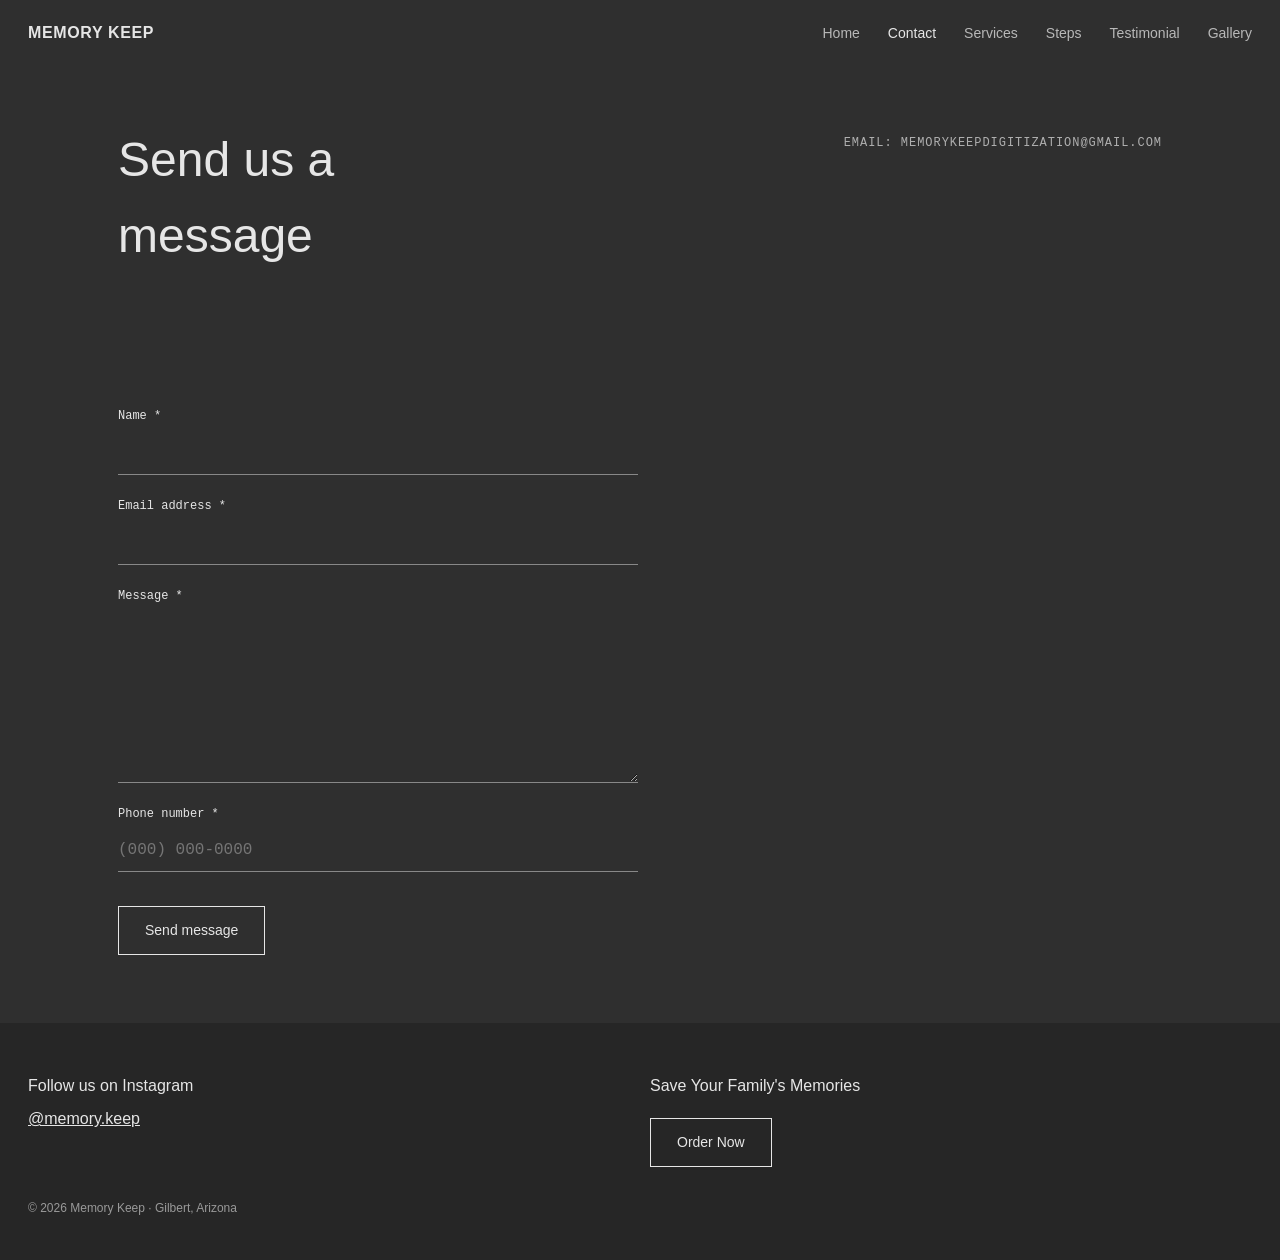
==== contact.html @ 7ad7e97f "Initial commit: Memory Keep static site Co-Authored-By: Claude Opus 5.5 <noreply@anthropic.com>" ====
<!DOCTYPE html>
<html lang="en"><head><meta charset="utf-8"><meta name="viewport" content="width=device-width,initial-scale=1">
<title>Contact - Memory Keep</title>
<meta name="description" content="Memory Keep, Gilbert, Arizona. Film slide digitization by image recapture.">
<link rel="stylesheet" href="style.css"></head>
<body class="">
<header><a class="logo" href="index.html">MEMORY KEEP</a>
<button class="menu" aria-label="Menu" onclick="document.body.classList.toggle('open')"><span></span><span></span><span></span></button>
<nav><ul><li><a href="index.html">Home</a></li><li><a href="contact.html" class=active>Contact</a></li><li><a href="services.html">Services</a></li><li><a href="steps.html">Steps</a></li><li><a href="testimonial.html">Testimonial</a></li><li><a href="gallery.html">Gallery</a></li></ul></nav></header>
<main>
<section class="wrap two"><div><h1>Send us a message</h1></div><div class="right"><p class="label">Email: memorykeepdigitization@gmail.com</p></div></section>
<section class="wrap"><form id="f" action="https://formspree.io/f/YOUR_FORM_ID" method="POST">
<label>Name *<input name="name" required></label>
<label>Email address *<input type="email" name="email" required></label>
<label>Message *<textarea name="message" rows="6" required></textarea></label>
<label>Phone number *<input type="tel" name="phone" placeholder="(000) 000-0000" required></label>
<input type="text" name="_gotcha" style="display:none" tabindex="-1" autocomplete="off">
<button class="btn" type="submit">Send message</button><p id="status" class="small"></p></form></section>
<script>
const f=document.getElementById('f'),s=document.getElementById('status');
f.addEventListener('submit',async e=>{e.preventDefault();s.textContent='Sending...';
try{const r=await fetch(f.action,{method:'POST',body:new FormData(f),headers:{Accept:'application/json'}});
if(r.ok){f.reset();s.textContent='Thank you. Your message has been sent.';}else{s.textContent='Something went wrong. Please email us directly.';}}
catch(x){s.textContent='Something went wrong. Please email us directly.';}});
</script></main>
<footer><div><h4>Follow us on Instagram</h4><a href="https://www.instagram.com/memory.keep" target="_blank" rel="noopener">@memory.keep</a></div>
<div><h4>Save Your Family's Memories</h4><a class="btn" href="contact.html">Order Now</a></div>
<p class="small">&copy; 2026 Memory Keep &middot; Gilbert, Arizona</p></footer>
</body></html>
---- style.css ----
*{box-sizing:border-box}body{margin:0;background:#2f2f2f;color:#e6e6e6;font-family:"Helvetica Neue",Helvetica,Arial,sans-serif;line-height:1.6}
a{color:inherit}header{display:flex;justify-content:space-between;align-items:center;padding:20px 28px;position:absolute;top:0;left:0;right:0;z-index:5}
body:not(.home) header{position:relative}.logo{text-decoration:none;font-weight:700;letter-spacing:.04em}
nav ul{list-style:none;display:flex;gap:28px;margin:0;padding:0}nav a{text-decoration:none;font-size:14px;opacity:.75}nav a:hover,nav a.active{opacity:1}
.menu{display:none;background:none;border:0;cursor:pointer;padding:6px}.menu span{display:block;width:22px;height:2px;background:#e6e6e6;margin:5px 0}
.hero{min-height:100vh;display:flex;flex-direction:column;justify-content:center;padding:120px 28px 60px;background:linear-gradient(rgba(30,30,30,.55),rgba(30,30,30,.75)),url(images/hero.jpg) center/cover #3a3a3a}
.hero h1{font-size:clamp(34px,5vw,64px);font-weight:400;max-width:640px;line-height:1.1;margin:0 0 20px}.hero p{max-width:520px}
.wrap{max-width:1100px;margin:0 auto;padding:56px 28px}.two{display:grid;grid-template-columns:1fr 2fr;gap:40px}.right{text-align:right}
h1{font-size:clamp(30px,4vw,48px);font-weight:400;margin:0 0 20px}h2{font-size:26px;font-weight:400;margin:0 0 16px}
.label{font-family:ui-monospace,Menlo,Consolas,monospace;font-size:12px;letter-spacing:.08em;text-transform:uppercase;opacity:.7}
.btn{display:inline-block;border:1px solid #e6e6e6;padding:12px 26px;text-decoration:none;background:none;color:inherit;font:inherit;font-size:14px;cursor:pointer;margin-top:12px}.btn:hover{background:#e6e6e6;color:#2f2f2f}
.quote blockquote,blockquote.big{margin:0;font-size:clamp(22px,3vw,34px);line-height:1.3}cite{display:block;margin-top:14px;font-size:14px;font-style:normal;opacity:.7}
.cta{text-align:center;padding:90px 28px;background:#262626}.cta p{max-width:560px;margin:0 auto 10px}
.cards{display:grid;grid-template-columns:1fr 1fr;gap:28px}.card{border:1px solid #555;padding:32px}.card ul{padding-left:18px;font-size:14px}.price{font-size:28px;margin:24px 0 0}
.ba{display:grid;grid-template-columns:1fr 1fr;gap:16px;margin-top:20px}.ba figure{margin:0}.ba img{width:100%;display:block}.ba figcaption{margin-top:6px;font-size:12px;opacity:.7;text-transform:uppercase}.ba .ph{min-height:140px;background:#3a3a3a}.ba .ph img{display:none}
.steps{display:grid;grid-template-columns:repeat(2,1fr);gap:40px;margin-bottom:20px}
.story p{max-width:760px}.sig{opacity:.8}
.grid{display:grid;grid-template-columns:repeat(auto-fill,minmax(220px,1fr));gap:12px}.grid img{width:100%;height:100%;object-fit:cover;display:block}
form{max-width:520px}label{display:block;font-family:ui-monospace,Menlo,Consolas,monospace;font-size:12px;margin-bottom:22px}
input,textarea{display:block;width:100%;background:none;border:0;border-bottom:1px solid #888;color:inherit;font:inherit;font-size:16px;padding:8px 0;margin-top:6px;outline:none}input:focus,textarea:focus{border-color:#fff}
footer{display:grid;grid-template-columns:1fr 1fr;gap:20px;padding:50px 28px 30px;background:#262626}footer h4{font-weight:400;margin:0 0 8px}.small{font-size:12px;opacity:.6;grid-column:1/-1}
@media(max-width:760px){.menu{display:block}nav{display:none;position:absolute;top:64px;right:0;left:0;background:#262626;padding:16px 28px}body.open nav{display:block}nav ul{flex-direction:column}
.two,.cards,.steps,footer{grid-template-columns:1fr}.right{text-align:left}}
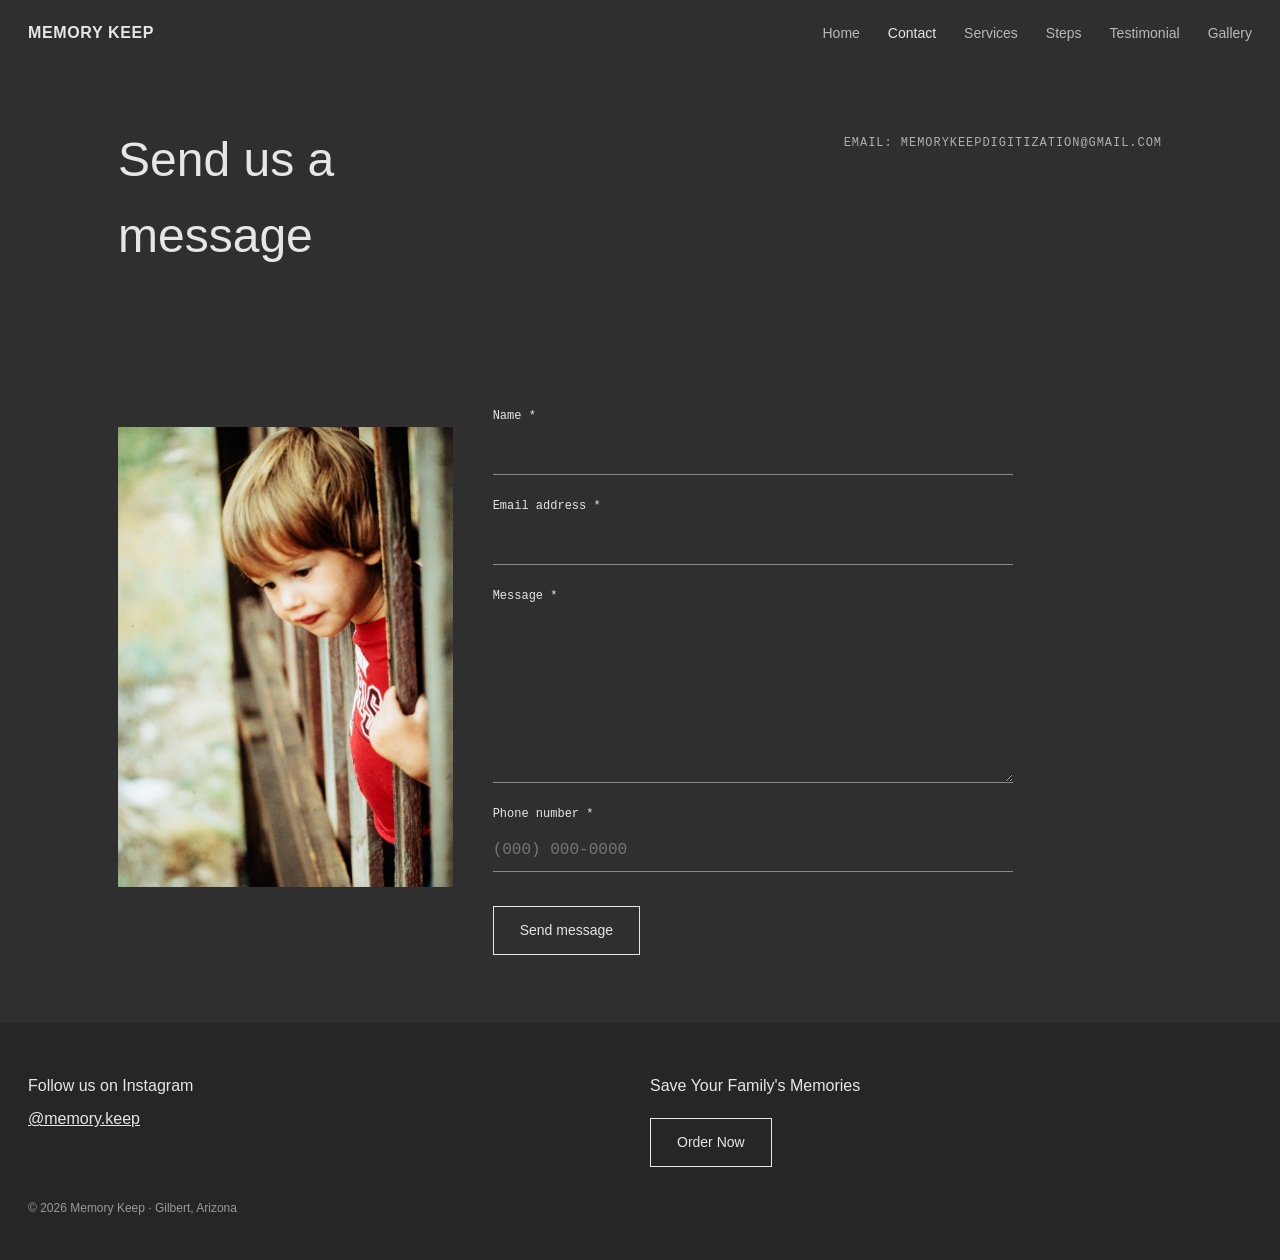
==== commit 25e4906d: "Match live site: page photos, before/after, Steven's photos, full gallery - Add photos to home, serv" ====
--- a/contact.html
+++ b/contact.html
@@ -2,6 +2,8 @@
 <html lang="en"><head><meta charset="utf-8"><meta name="viewport" content="width=device-width,initial-scale=1">
 <title>Contact - Memory Keep</title>
 <meta name="description" content="Memory Keep, Gilbert, Arizona. Film slide digitization by image recapture.">
+<link rel="icon" href="favicon.png">
+<meta property="og:site_name" content="Memory Keep"><meta property="og:image" content="https://memorykeep.us/images/logo.png">
 <link rel="stylesheet" href="style.css"></head>
 <body class="">
 <header><a class="logo" href="index.html">MEMORY KEEP</a>
@@ -9,7 +11,7 @@
 <nav><ul><li><a href="index.html">Home</a></li><li><a href="contact.html" class=active>Contact</a></li><li><a href="services.html">Services</a></li><li><a href="steps.html">Steps</a></li><li><a href="testimonial.html">Testimonial</a></li><li><a href="gallery.html">Gallery</a></li></ul></nav></header>
 <main>
 <section class="wrap two"><div><h1>Send us a message</h1></div><div class="right"><p class="label">Email: memorykeepdigitization@gmail.com</p></div></section>
-<section class="wrap"><form id="f" action="https://formspree.io/f/YOUR_FORM_ID" method="POST">
+<section class="wrap two contact"><img class="side" src="images/contact.jpg" alt="Restored family slide" loading="lazy"><form id="f" action="https://formspree.io/f/YOUR_FORM_ID" method="POST">
 <label>Name *<input name="name" required></label>
 <label>Email address *<input type="email" name="email" required></label>
 <label>Message *<textarea name="message" rows="6" required></textarea></label>
--- a/style.css
+++ b/style.css
@@ -21,3 +21,10 @@
 footer{display:grid;grid-template-columns:1fr 1fr;gap:20px;padding:50px 28px 30px;background:#262626}footer h4{font-weight:400;margin:0 0 8px}.small{font-size:12px;opacity:.6;grid-column:1/-1}
 @media(max-width:760px){.menu{display:block}nav{display:none;position:absolute;top:64px;right:0;left:0;background:#262626;padding:16px 28px}body.open nav{display:block}nav ul{flex-direction:column}
 .two,.cards,.steps,footer{grid-template-columns:1fr}.right{text-align:left}}
+.side{width:100%;max-height:460px;object-fit:cover;display:block;margin-top:20px}
+.photo-quote,.page-hero,.cta{background-size:cover;background-position:center}.photo-quote .wrap{padding:110px 28px}
+.strip{display:grid;grid-template-columns:repeat(3,1fr);gap:12px;margin:36px 0 8px}.strip img{width:100%;aspect-ratio:4/3;object-fit:cover;display:block}
+.page-hero .wrap{padding:90px 28px}.contact{align-items:start}
+.photos{display:grid;grid-template-columns:repeat(auto-fit,minmax(180px,1fr));gap:12px}.photos img{width:100%;aspect-ratio:3/2;object-fit:cover;display:block}.photos.two-up{grid-template-columns:1fr 1fr;margin-bottom:40px}
+blockquote.pull{margin:0;max-width:760px;font-size:22px;line-height:1.4;font-style:italic;opacity:.9}
+@media(max-width:760px){.strip,.photos.two-up{grid-template-columns:1fr}}
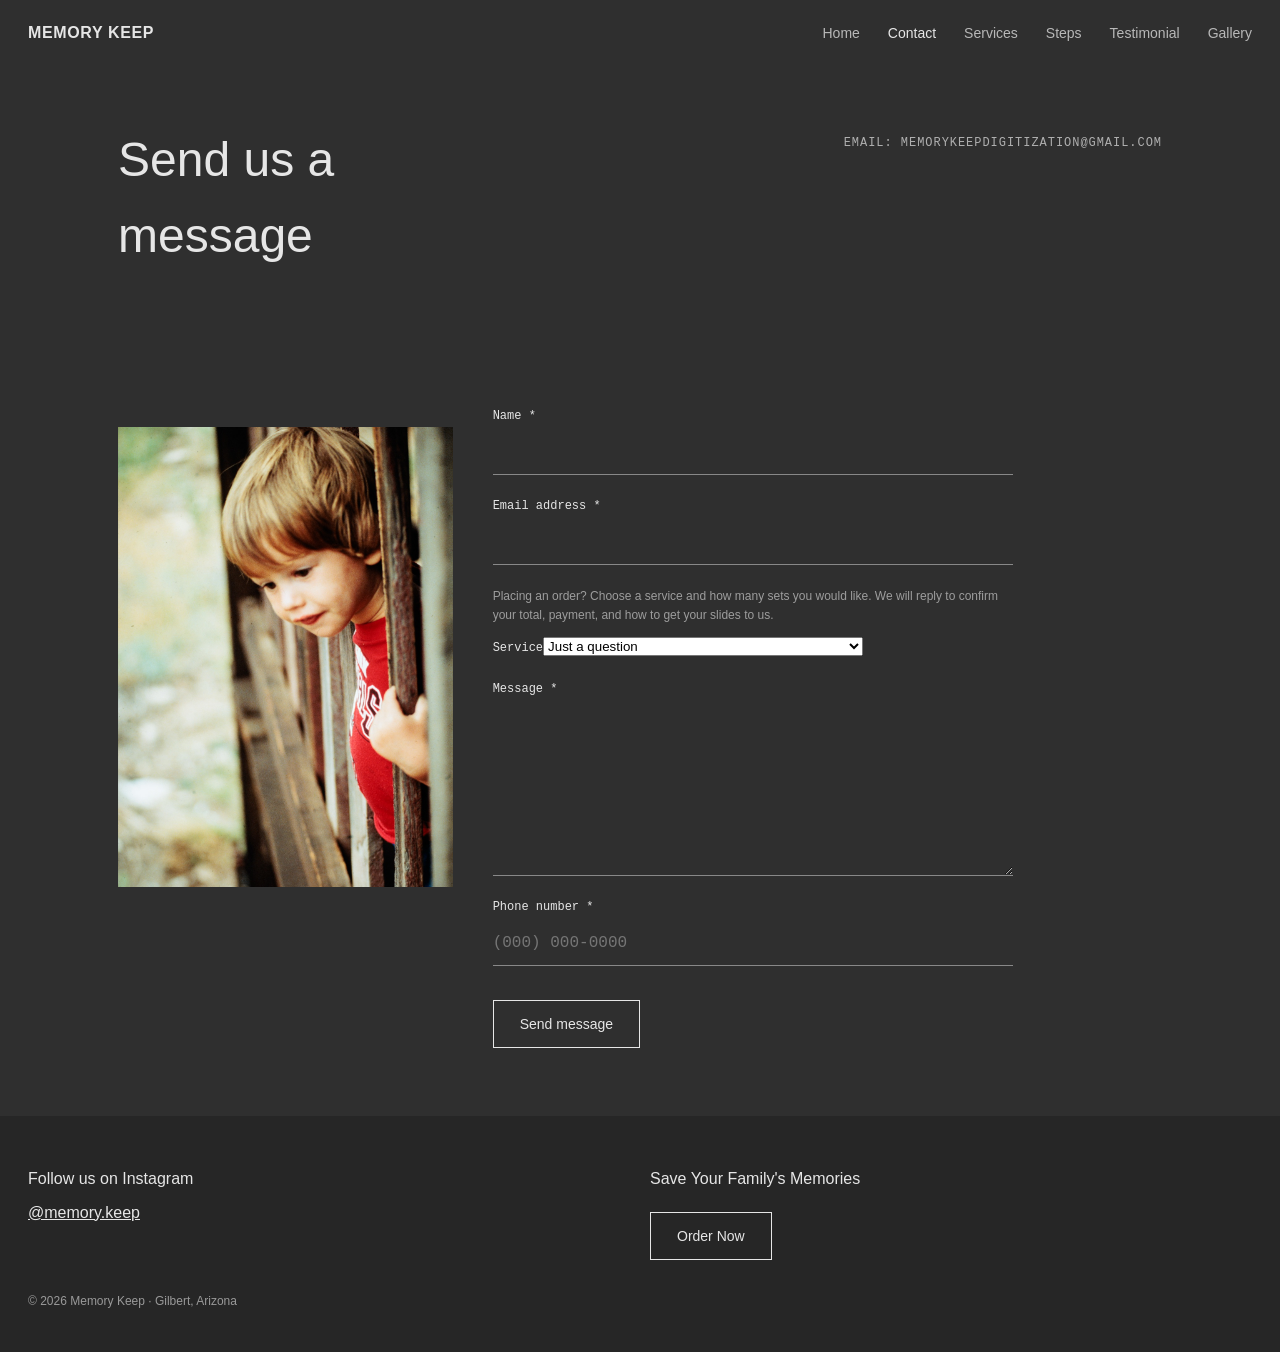
==== commit 578ee1bd: "Connect contact form to Formspree Co-Authored-By: Claude Opus 5.5 <noreply@anthropic.com>" ====
--- a/contact.html
+++ b/contact.html
@@ -11,21 +11,26 @@
 <nav><ul><li><a href="index.html">Home</a></li><li><a href="contact.html" class=active>Contact</a></li><li><a href="services.html">Services</a></li><li><a href="steps.html">Steps</a></li><li><a href="testimonial.html">Testimonial</a></li><li><a href="gallery.html">Gallery</a></li></ul></nav></header>
 <main>
 <section class="wrap two"><div><h1>Send us a message</h1></div><div class="right"><p class="label">Email: memorykeepdigitization@gmail.com</p></div></section>
-<section class="wrap two contact"><img class="side" src="images/contact.jpg" alt="Restored family slide" loading="lazy"><form id="f" action="https://formspree.io/f/YOUR_FORM_ID" method="POST">
+<section class="wrap two contact"><img class="side" src="images/contact.jpg" alt="Restored family slide" loading="lazy"><form id="f" action="https://formspree.io/f/xdeeqzka" method="POST">
 <label>Name *<input name="name" required></label>
 <label>Email address *<input type="email" name="email" required></label>
+<p class="small note">Placing an order? Choose a service and how many sets you would like. We will reply to confirm your total, payment, and how to get your slides to us.</p>
+<label>Service<select name="service" id="service"><option value="Question">Just a question</option><option value="Order (service not chosen yet)" data-key="order">Order, not sure which service yet</option><option value="Recapture, $100 per set of 200" data-key="recapture">Recapture: $100 per set of 200 slides</option><option value="Recapture and Restore, $200 per set of 200" data-key="restore">Recapture and Restore: $200 per set of 200 slides</option></select></label>
+<label id="setsRow">Number of sets (200 slides each)<input type="number" name="sets" min="1" value="1" inputmode="numeric"></label>
 <label>Message *<textarea name="message" rows="6" required></textarea></label>
 <label>Phone number *<input type="tel" name="phone" placeholder="(000) 000-0000" required></label>
 <input type="text" name="_gotcha" style="display:none" tabindex="-1" autocomplete="off">
 <button class="btn" type="submit">Send message</button><p id="status" class="small"></p></form></section>
 <script>
-const f=document.getElementById('f'),s=document.getElementById('status');
+const f=document.getElementById('f'),s=document.getElementById('status'),sv=document.getElementById('service'),sr=document.getElementById('setsRow');
+const k=new URLSearchParams(location.search).get('service');const o=k&&sv.querySelector('[data-key="'+k+'"]');if(o)o.selected=true;
+const upd=()=>{sr.style.display=sv.value==='Question'?'none':''};sv.addEventListener('change',upd);upd();
 f.addEventListener('submit',async e=>{e.preventDefault();s.textContent='Sending...';
 try{const r=await fetch(f.action,{method:'POST',body:new FormData(f),headers:{Accept:'application/json'}});
 if(r.ok){f.reset();s.textContent='Thank you. Your message has been sent.';}else{s.textContent='Something went wrong. Please email us directly.';}}
 catch(x){s.textContent='Something went wrong. Please email us directly.';}});
 </script></main>
 <footer><div><h4>Follow us on Instagram</h4><a href="https://www.instagram.com/memory.keep" target="_blank" rel="noopener">@memory.keep</a></div>
-<div><h4>Save Your Family's Memories</h4><a class="btn" href="contact.html">Order Now</a></div>
+<div><h4>Save Your Family's Memories</h4><a class="btn" href="contact.html?service=order#f">Order Now</a></div>
 <p class="small">&copy; 2026 Memory Keep &middot; Gilbert, Arizona</p></footer>
 </body></html>
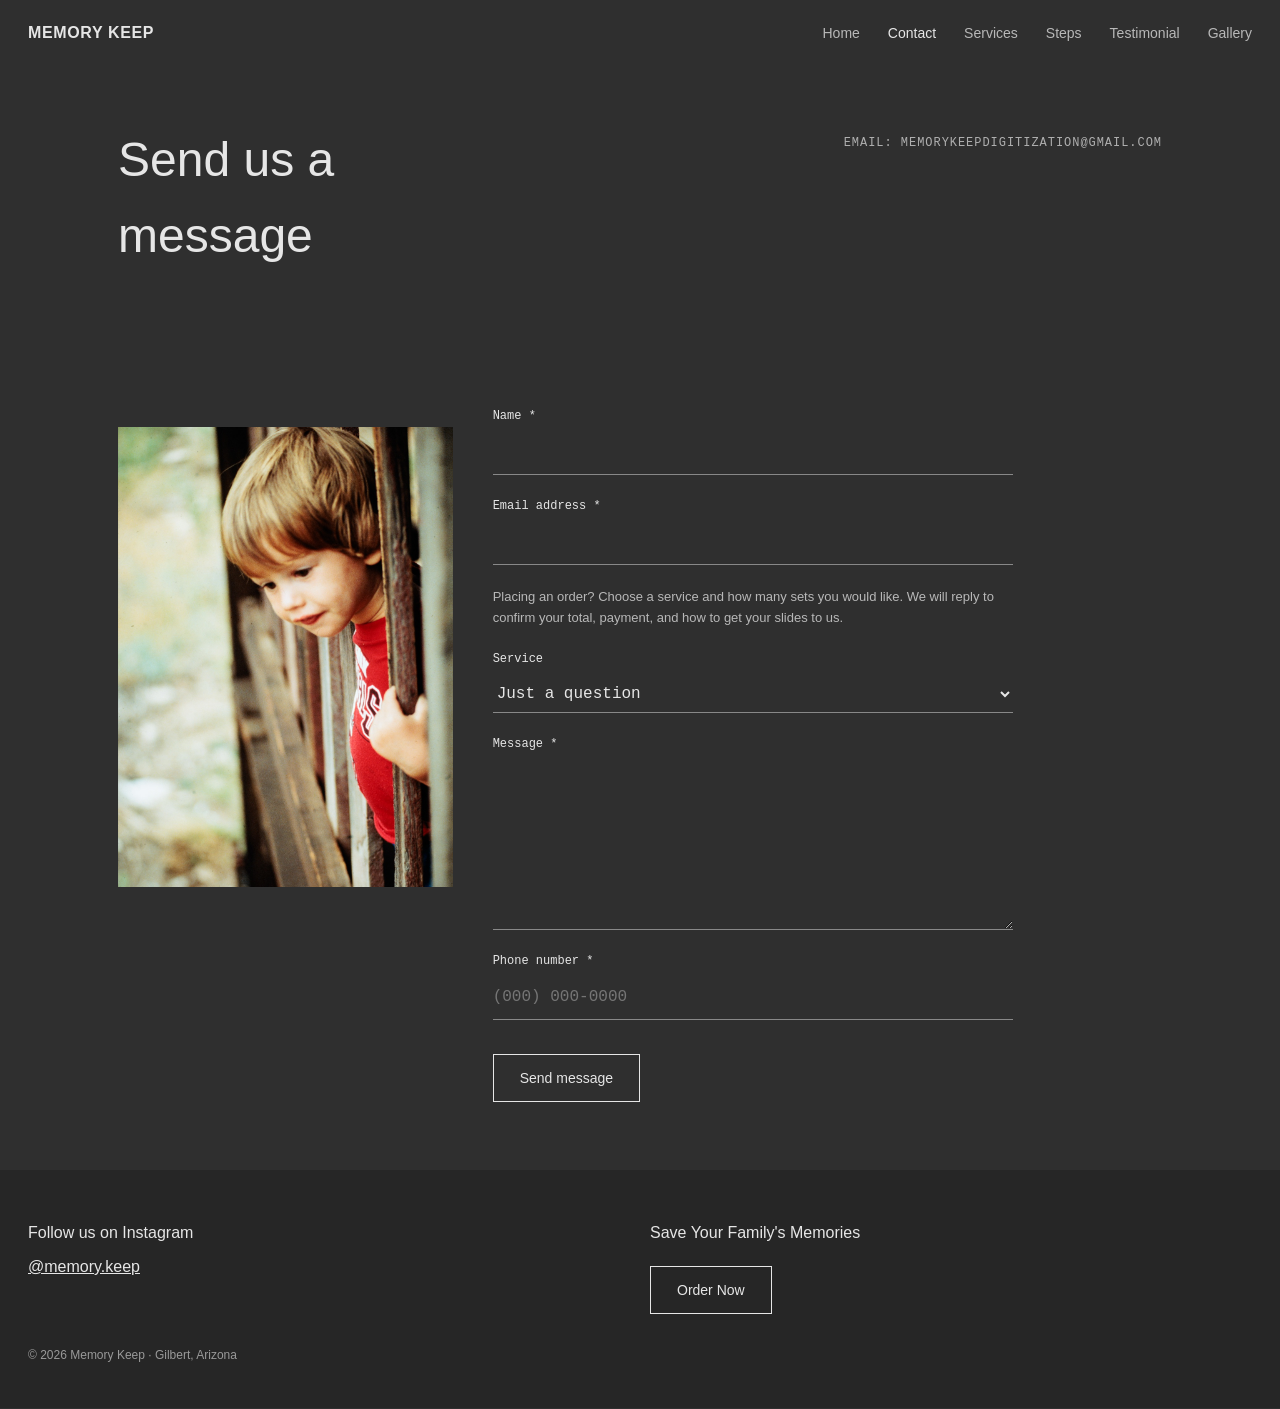
==== commit 03707d0e: "Replace Pixieset store with order requests through the contact form - Order buttons open the contact" ====
--- a/contact.html
+++ b/contact.html
@@ -11,7 +11,7 @@
 <nav><ul><li><a href="index.html">Home</a></li><li><a href="contact.html" class=active>Contact</a></li><li><a href="services.html">Services</a></li><li><a href="steps.html">Steps</a></li><li><a href="testimonial.html">Testimonial</a></li><li><a href="gallery.html">Gallery</a></li></ul></nav></header>
 <main>
 <section class="wrap two"><div><h1>Send us a message</h1></div><div class="right"><p class="label">Email: memorykeepdigitization@gmail.com</p></div></section>
-<section class="wrap two contact"><img class="side" src="images/contact.jpg" alt="Restored family slide" loading="lazy"><form id="f" action="https://formspree.io/f/xdeeqzka" method="POST">
+<section class="wrap two contact"><img class="side" src="images/contact.jpg" alt="Restored family slide" loading="lazy"><form id="f" action="https://formspree.io/f/YOUR_FORM_ID" method="POST">
 <label>Name *<input name="name" required></label>
 <label>Email address *<input type="email" name="email" required></label>
 <p class="small note">Placing an order? Choose a service and how many sets you would like. We will reply to confirm your total, payment, and how to get your slides to us.</p>
--- a/style.css
+++ b/style.css
@@ -28,3 +28,5 @@
 .photos{display:grid;grid-template-columns:repeat(auto-fit,minmax(180px,1fr));gap:12px}.photos img{width:100%;aspect-ratio:3/2;object-fit:cover;display:block}.photos.two-up{grid-template-columns:1fr 1fr;margin-bottom:40px}
 blockquote.pull{margin:0;max-width:760px;font-size:22px;line-height:1.4;font-style:italic;opacity:.9}
 @media(max-width:760px){.strip,.photos.two-up{grid-template-columns:1fr}}
+select{display:block;width:100%;background:#2f2f2f;border:0;border-bottom:1px solid #888;color:inherit;font:inherit;font-size:16px;padding:8px 0;margin-top:6px;outline:none}
+.set{margin:4px 0 8px;opacity:.75}.note{margin:0 0 22px;opacity:.75;font-size:13px}
